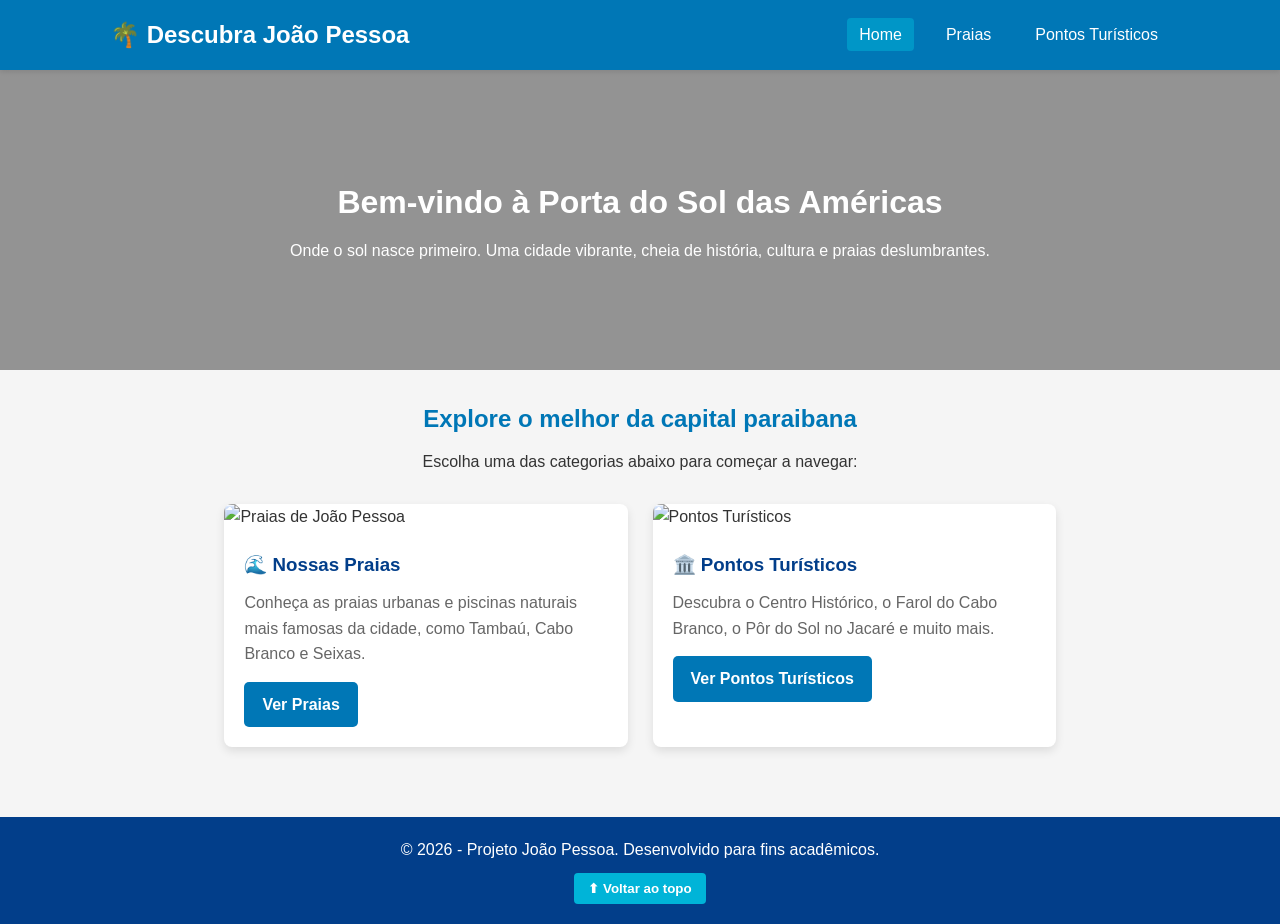
==== index.html @ 9d327de1 "feat: cria pagina principal index.html, estrutura do css e js" ====
<!DOCTYPE html>
<html lang="pt-BR">
<head>
    <meta charset="UTF-8">
    <meta name="viewport" content="width=device-width, initial-scale=1.0">
    <title>Conheça João Pessoa - Home</title>
    <link rel="stylesheet" href="style.css">
</head>
<body>
    <header>
        <div class="header-container">
            <h1>🌴 Descubra João Pessoa</h1>
            <nav>
                <ul>
                    <li><a href="index.html" class="active">Home</a></li>
                    <li><a href="praias.html">Praias</a></li>
                    <li><a href="pontos-turisticos.html">Pontos Turísticos</a></li>
                </ul>
            </nav>
        </div>
    </header>

    <section class="hero">
        <div class="hero-content">
            <h2>Bem-vindo à Porta do Sol das Américas</h2>
            <p>Onde o sol nasce primeiro. Uma cidade vibrante, cheia de história, cultura e praias deslumbrantes.</p>
        </div>
    </section>

    <main class="container">
        <section class="intro">
            <h2>Explore o melhor da capital paraibana</h2>
            <p>Escolha uma das categorias abaixo para começar a navegar:</p>
        </section>

        <section class="cards-grid">
    <div class="card">
        <!-- Imagem da praia mantida no card "Nossas Praias" -->
        <img src="https://images.unsplash.com/photo-1507525428034-b723cf961d3e?auto=format&fit=crop&w=600&q=80" alt="Praias de João Pessoa">
        <div class="card-body">
            <h3>🌊 Nossas Praias</h3>
            <p>Conheça as praias urbanas e piscinas naturais mais famosas da cidade, como Tambaú, Cabo Branco e Seixas.</p>
            <a href="praias.html" class="btn">Ver Praias</a>
        </div>
    </div>

    <div class="card">
        <img src="https://encrypted-tbn0.gstatic.com/images?q=tbn:ANd9GcSEKRESK_pkoZ0QdEK0_dnn3ArohFX9cg0_Y27WZFM7Ng&s=10" alt="Pontos Turísticos">
        <div class="card-body">
            <h3>🏛️ Pontos Turísticos</h3>
            <p>Descubra o Centro Histórico, o Farol do Cabo Branco, o Pôr do Sol no Jacaré e muito mais.</p>
            <a href="pontos-turisticos.html" class="btn">Ver Pontos Turísticos</a>
        </div>
    </div>
        </section>
    </main>

    <footer>
        <p>&copy; 2026 - Projeto João Pessoa. Desenvolvido para fins acadêmicos.</p>
        <button id="btnTop">⬆ Voltar ao topo</button>
    </footer>

    <script src="script.js"></script>
</body>
</html>
---- style.css ----
/* RESET E ESTILOS BASE */
* {
    margin: 0;
    padding: 0;
    box-sizing: border-box;
    font-family: 'Segoe UI', Tahoma, Geneva, Verdana, sans-serif;
}

body {
    background-color: whitesmoke;
    color: #333;
    line-height: 1.6;
    display: flex;
    flex-direction: column;
    min-height: 100vh;
}

/* HEADER E NAVEGAÇÃO */
header {
    background-color: #0077b6;
    color: white;
    padding: 1rem 0;
    box-shadow: 0 2px 5px rgba(0,0,0,0.1);
}

.header-container {
    max-width: 1100px;
    margin: 0 auto;
    display: flex;
    justify-content: space-between;
    align-items: center;
    padding: 0 20px;
}

header h1 {
    font-size: 1.5rem;
}

nav ul {
    display: flex;
    list-style: none;
    gap: 20px;
}

nav a {
    color: white;
    text-decoration: none;
    font-weight: 500;
    padding: 8px 12px;
    border-radius: 4px;
    transition: background-color 0.3s;
}

nav a:hover, nav a.active {
    background-color: #0096c7;
}

/* HERO (BANNER) */
.hero {
    background: linear-gradient(rgba(0,0,0,0.4), rgba(0,0,0,0.4)), url('https://encrypted-tbn0.gstatic.com/images?q=tbn:ANd9GcQkUHWIdiL3i-DrcF_LswtbUBAvE--CyeEJe-x1qMkKFA&s=10') center/cover no-repeat;
    height: 300px;
    display: flex;
    justify-content: center;
    align-items: center;
    color: white;
    text-align: center;
    padding: 0 20px;
}

.hero-content h2 {
    font-size: 2rem;
    margin-bottom: 10px;
}

/* LAYOUT E CARDS DA HOME */
.container {
    max-width: 1100px;
    margin: 30px auto;
    padding: 0 20px;
    flex: 1;
}

.intro {
    text-align: center;
    margin-bottom: 30px;
}

.intro h2 {
    color: #0077b6;
    margin-bottom: 10px;
}

.cards-grid {
    display: grid;
    grid-template-columns: repeat(auto-fit, minmax(300px, 1fr));
    gap: 25px;
}

.card {
    background-color: white;
    border-radius: 8px;
    overflow: hidden;
    box-shadow: 0 4px 10px rgba(0,0,0,0.1);
    transition: transform 0.3s ease;
}

.card:hover {
    transform: translateY(-5px);
}

.card img {
    width: 100%;
    height: 200px;
    object-fit: cover;
}

.card-body {
    padding: 20px;
}

.card-body h3 {
    color: #023e8a;
    margin-bottom: 10px;
}

.card-body p {
    margin-bottom: 15px;
    color: #666;
}

.btn {
    display: inline-block;
    background-color: #0077b6;
    color: white;
    padding: 10px 18px;
    text-decoration: none;
    border-radius: 5px;
    font-weight: bold;
    transition: background-color 0.3s;
}

.btn:hover {
    background-color: #023e8a;
}

/* FOOTER */
footer {
    background-color: #023e8a;
    color: white;
    text-align: center;
    padding: 20px;
    margin-top: 40px;
}

#btnTop {
    background-color: #00b4d8;
    color: white;
    border: none;
    padding: 8px 14px;
    border-radius: 4px;
    cursor: pointer;
    margin-top: 10px;
    font-weight: bold;
}

#btnTop:hover {
    background-color: #90e0ef;
    color: #000;
}
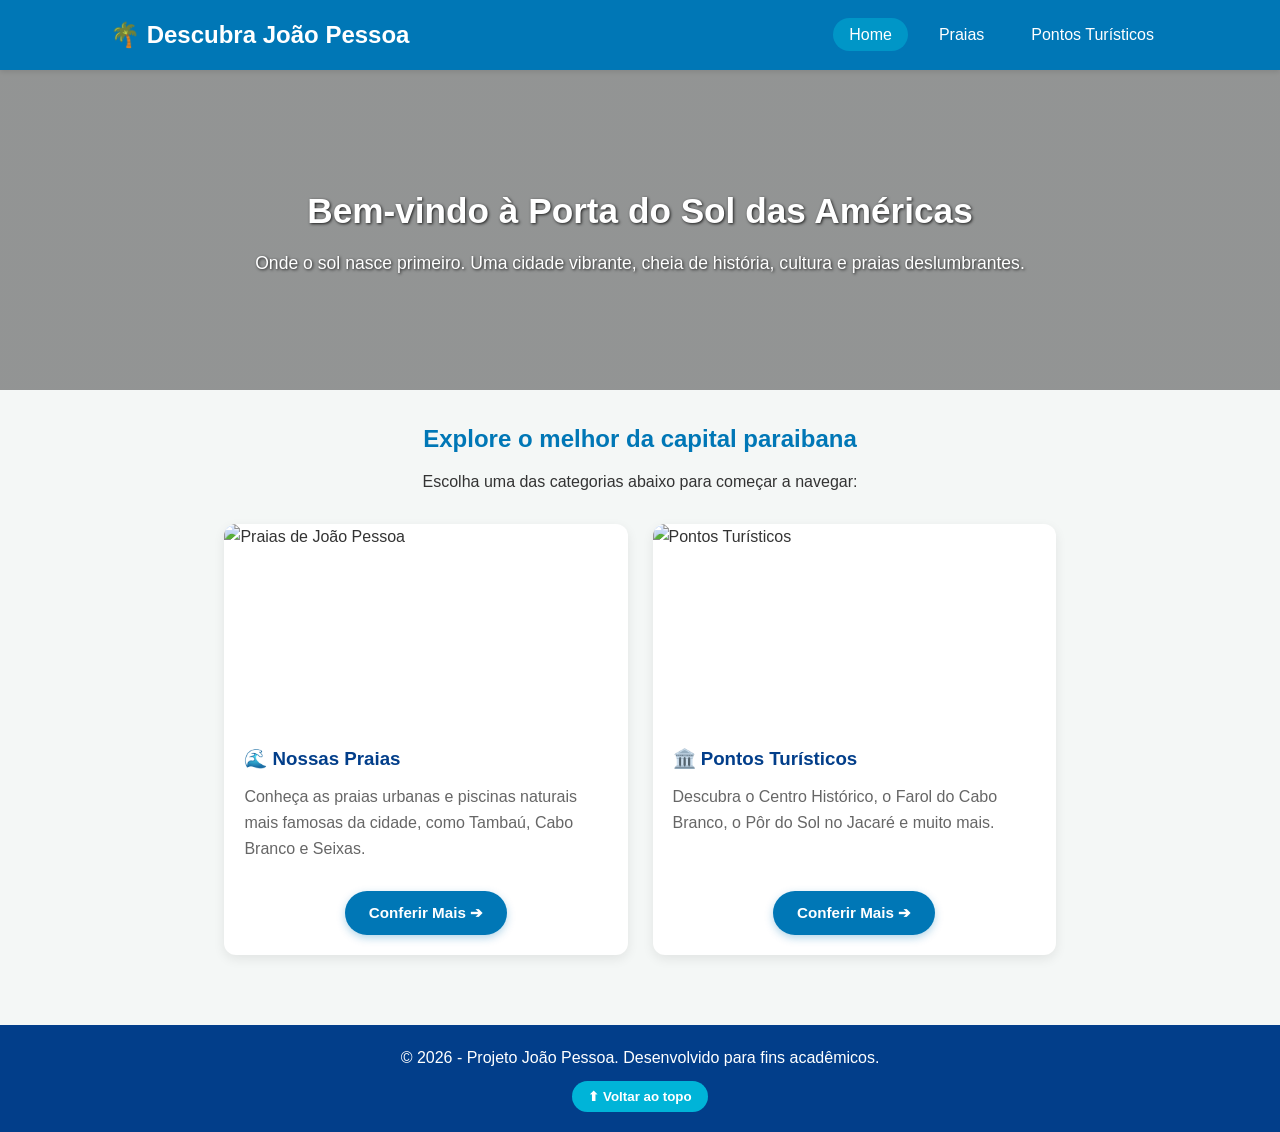
==== commit 04df15b1: "Primeiro teste do site completo" ====
--- a/index.html
+++ b/index.html
@@ -20,6 +20,7 @@
         </div>
     </header>
 
+    <!-- Banner hero com a imagem do Busto de Tamandaré -->
     <section class="hero">
         <div class="hero-content">
             <h2>Bem-vindo à Porta do Sol das Américas</h2>
@@ -33,25 +34,29 @@
             <p>Escolha uma das categorias abaixo para começar a navegar:</p>
         </section>
 
+        <!-- Cards da Home com Botão Arredondado Centralizado -->
         <section class="cards-grid">
-    <div class="card">
-        <!-- Imagem da praia mantida no card "Nossas Praias" -->
-        <img src="https://images.unsplash.com/photo-1507525428034-b723cf961d3e?auto=format&fit=crop&w=600&q=80" alt="Praias de João Pessoa">
-        <div class="card-body">
-            <h3>🌊 Nossas Praias</h3>
-            <p>Conheça as praias urbanas e piscinas naturais mais famosas da cidade, como Tambaú, Cabo Branco e Seixas.</p>
-            <a href="praias.html" class="btn">Ver Praias</a>
-        </div>
-    </div>
+            <div class="card">
+                <img src="https://images.unsplash.com/photo-1507525428034-b723cf961d3e?auto=format&fit=crop&w=600&q=80" alt="Praias de João Pessoa">
+                <div class="card-body">
+                    <h3>🌊 Nossas Praias</h3>
+                    <p>Conheça as praias urbanas e piscinas naturais mais famosas da cidade, como Tambaú, Cabo Branco e Seixas.</p>
+                    <div class="btn-container">
+                        <a href="praias.html" class="btn">Conferir Mais ➔</a>
+                    </div>
+                </div>
+            </div>
 
-    <div class="card">
-        <img src="https://encrypted-tbn0.gstatic.com/images?q=tbn:ANd9GcSEKRESK_pkoZ0QdEK0_dnn3ArohFX9cg0_Y27WZFM7Ng&s=10" alt="Pontos Turísticos">
-        <div class="card-body">
-            <h3>🏛️ Pontos Turísticos</h3>
-            <p>Descubra o Centro Histórico, o Farol do Cabo Branco, o Pôr do Sol no Jacaré e muito mais.</p>
-            <a href="pontos-turisticos.html" class="btn">Ver Pontos Turísticos</a>
-        </div>
-    </div>
+            <div class="card">
+                <img src="https://encrypted-tbn0.gstatic.com/images?q=tbn:ANd9GcRH76SasFiXsp8SGMDD33BXDBn67cds08ciRLL5d2a6rA&s=10" alt="Pontos Turísticos">
+                <div class="card-body">
+                    <h3>🏛️ Pontos Turísticos</h3>
+                    <p>Descubra o Centro Histórico, o Farol do Cabo Branco, o Pôr do Sol no Jacaré e muito mais.</p>
+                    <div class="btn-container">
+                        <a href="pontos-turisticos.html" class="btn">Conferir Mais ➔</a>
+                    </div>
+                </div>
+            </div>
         </section>
     </main>
 
--- a/style.css
+++ b/style.css
@@ -7,7 +7,7 @@
 }
 
 body {
-    background-color: whitesmoke;
+    background-color: #f4f7f6;
     color: #333;
     line-height: 1.6;
     display: flex;
@@ -39,15 +39,15 @@
 nav ul {
     display: flex;
     list-style: none;
-    gap: 20px;
+    gap: 15px;
 }
 
 nav a {
     color: white;
     text-decoration: none;
     font-weight: 500;
-    padding: 8px 12px;
-    border-radius: 4px;
+    padding: 8px 16px;
+    border-radius: 20px;
     transition: background-color 0.3s;
 }
 
@@ -55,10 +55,10 @@
     background-color: #0096c7;
 }
 
-/* HERO (BANNER) */
+/* BANNER HERO (PÁGINA INICIAL) */
 .hero {
-    background: linear-gradient(rgba(0,0,0,0.4), rgba(0,0,0,0.4)), url('https://encrypted-tbn0.gstatic.com/images?q=tbn:ANd9GcQkUHWIdiL3i-DrcF_LswtbUBAvE--CyeEJe-x1qMkKFA&s=10') center/cover no-repeat;
-    height: 300px;
+    background: linear-gradient(rgba(0,0,0,0.4), rgba(0,0,0,0.4)), url('https://encrypted-tbn0.gstatic.com/images?q=tbn:ANd9GcTLFzxo6q7nRyHoRhqb8bhutfj0UqSSbnp2gvCSgoEeZo8NJ3NxHddBhvPo&s=10') center/cover no-repeat;
+    height: 320px;
     display: flex;
     justify-content: center;
     align-items: center;
@@ -68,40 +68,50 @@
 }
 
 .hero-content h2 {
-    font-size: 2rem;
+    font-size: 2.2rem;
     margin-bottom: 10px;
-}
-
-/* LAYOUT E CARDS DA HOME */
+    text-shadow: 1px 1px 3px rgba(0,0,0,0.8);
+}
+
+.hero-content p {
+    font-size: 1.1rem;
+    text-shadow: 1px 1px 3px rgba(0,0,0,0.8);
+}
+
+/* CONTAINER PRINCIPAL */
 .container {
     max-width: 1100px;
     margin: 30px auto;
     padding: 0 20px;
     flex: 1;
-}
-
-.intro {
+    position: relative;
+}
+
+.intro, .page-header {
     text-align: center;
     margin-bottom: 30px;
 }
 
-.intro h2 {
+.intro h2, .page-header h2 {
     color: #0077b6;
     margin-bottom: 10px;
 }
 
+/* GRID DE CARDS DA HOME */
 .cards-grid {
     display: grid;
-    grid-template-columns: repeat(auto-fit, minmax(300px, 1fr));
+    grid-template-columns: repeat(auto-fit, minmax(320px, 1fr));
     gap: 25px;
 }
 
 .card {
     background-color: white;
-    border-radius: 8px;
+    border-radius: 12px;
     overflow: hidden;
-    box-shadow: 0 4px 10px rgba(0,0,0,0.1);
+    box-shadow: 0 4px 12px rgba(0,0,0,0.08);
     transition: transform 0.3s ease;
+    display: flex;
+    flex-direction: column;
 }
 
 .card:hover {
@@ -116,6 +126,9 @@
 
 .card-body {
     padding: 20px;
+    display: flex;
+    flex-direction: column;
+    flex: 1;
 }
 
 .card-body h3 {
@@ -124,23 +137,66 @@
 }
 
 .card-body p {
-    margin-bottom: 15px;
+    margin-bottom: 20px;
     color: #666;
+    flex: 1;
+}
+
+/* BOTÃO ARREDONDADO E CENTRALIZADO */
+.btn-container {
+    text-align: center;
+    margin-top: auto;
+    padding-top: 10px;
 }
 
 .btn {
     display: inline-block;
     background-color: #0077b6;
     color: white;
-    padding: 10px 18px;
+    padding: 10px 24px;
     text-decoration: none;
-    border-radius: 5px;
-    font-weight: bold;
-    transition: background-color 0.3s;
+    border-radius: 25px;
+    font-weight: 600;
+    font-size: 0.95rem;
+    transition: all 0.3s ease;
+    box-shadow: 0 3px 8px rgba(0, 119, 182, 0.3);
 }
 
 .btn:hover {
     background-color: #023e8a;
+    transform: translateY(-2px);
+    box-shadow: 0 5px 12px rgba(2, 62, 138, 0.4);
+}
+
+/* BOTÃO DE VOLTAR NAS PÁGINAS INTERNAS */
+.btn-voltar {
+    display: inline-flex;
+    align-items: center;
+    justify-content: center;
+    background-color: #0077b6;
+    color: white;
+    width: 38px;
+    height: 38px;
+    border-radius: 8px;
+    text-decoration: none;
+    font-size: 1.2rem;
+    position: absolute;
+    top: 0;
+    left: 20px;
+    box-shadow: 0 2px 6px rgba(0,0,0,0.15);
+    transition: background-color 0.3s, transform 0.2s;
+}
+
+.btn-voltar:hover {
+    background-color: #0096c7;
+    transform: scale(1.05);
+}
+
+/* GRID DE CARDS 3 COLUNAS (PRAIAS E PONTOS TURÍSTICOS) */
+.cards-grid-3 {
+    display: grid;
+    grid-template-columns: repeat(3, 1fr);
+    gap: 20px;
 }
 
 /* FOOTER */
@@ -156,14 +212,22 @@
     background-color: #00b4d8;
     color: white;
     border: none;
-    padding: 8px 14px;
-    border-radius: 4px;
+    padding: 8px 16px;
+    border-radius: 20px;
     cursor: pointer;
     margin-top: 10px;
     font-weight: bold;
+    transition: background-color 0.3s;
 }
 
 #btnTop:hover {
     background-color: #90e0ef;
     color: #000;
+}
+
+/* RESPONSIVIDADE */
+@media (max-width: 900px) {
+    .cards-grid-3 {
+        grid-template-columns: repeat(auto-fit, minmax(260px, 1fr));
+    }
 }
